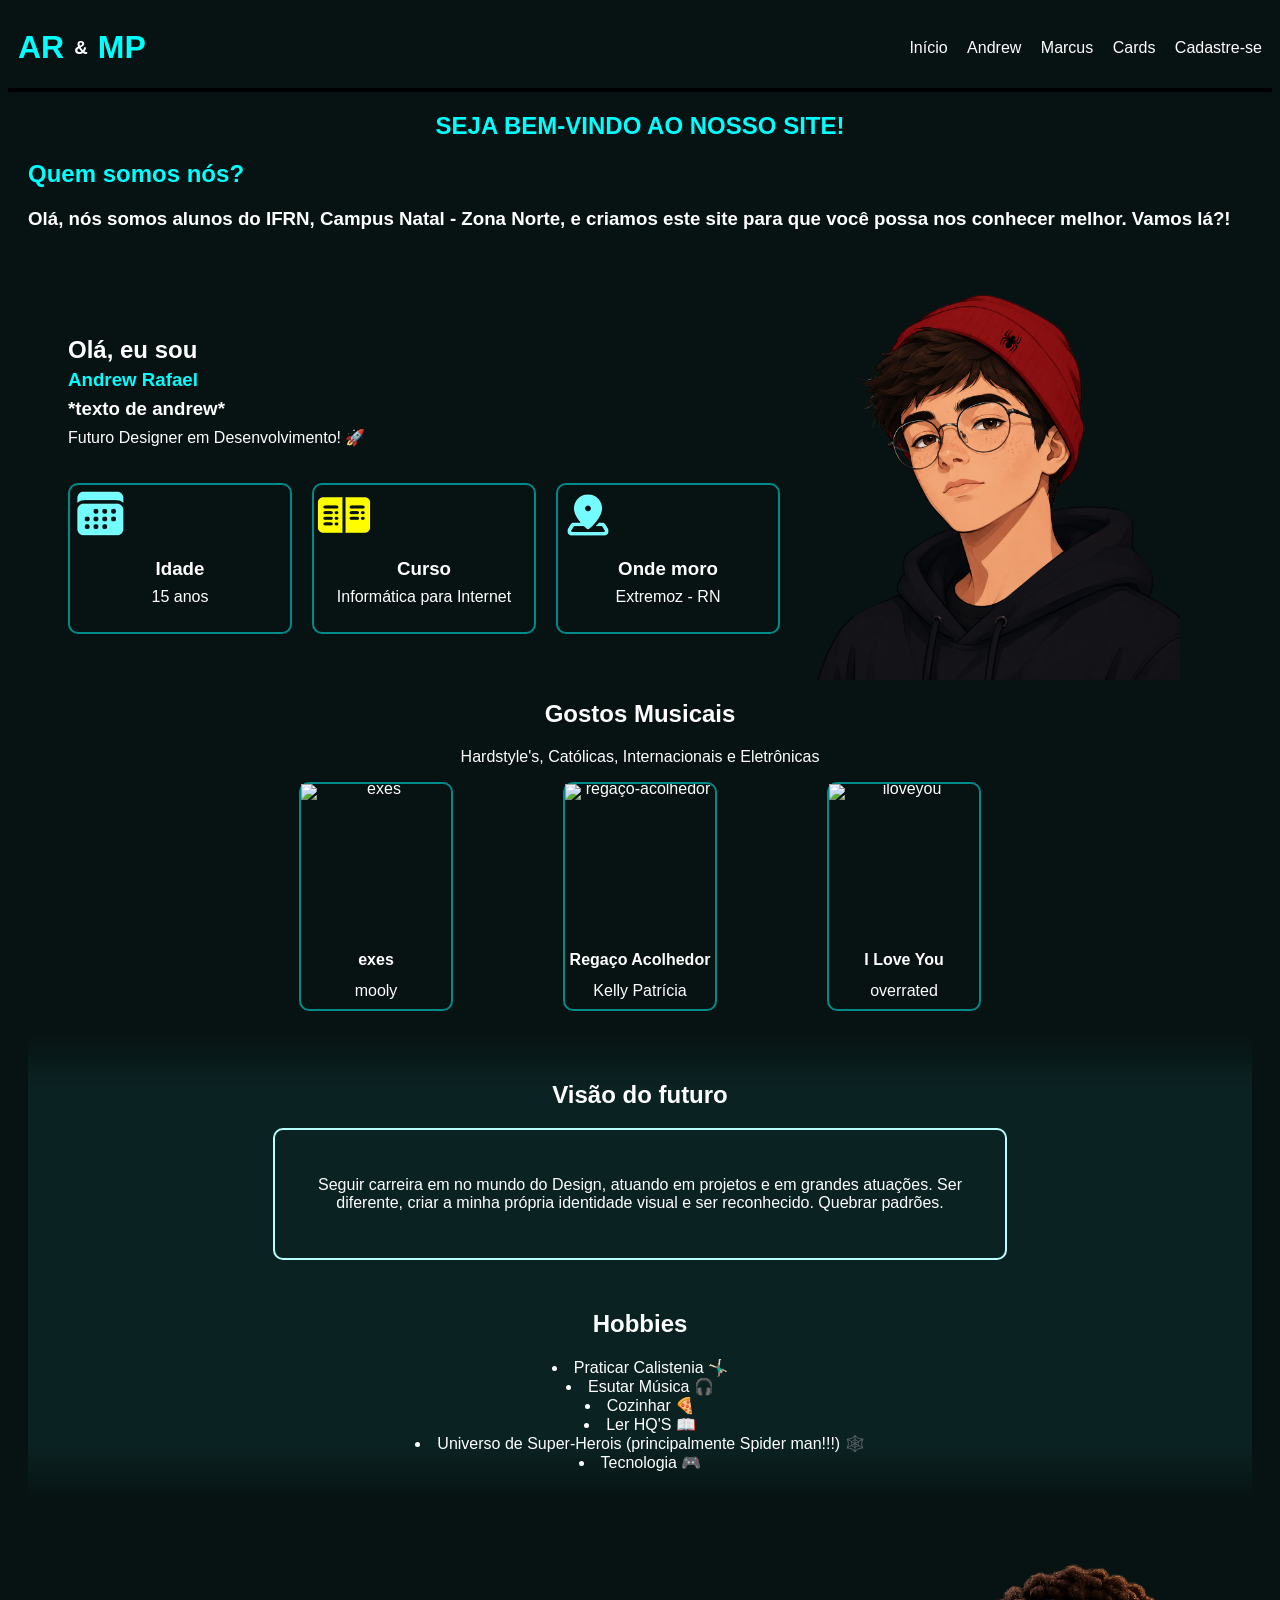
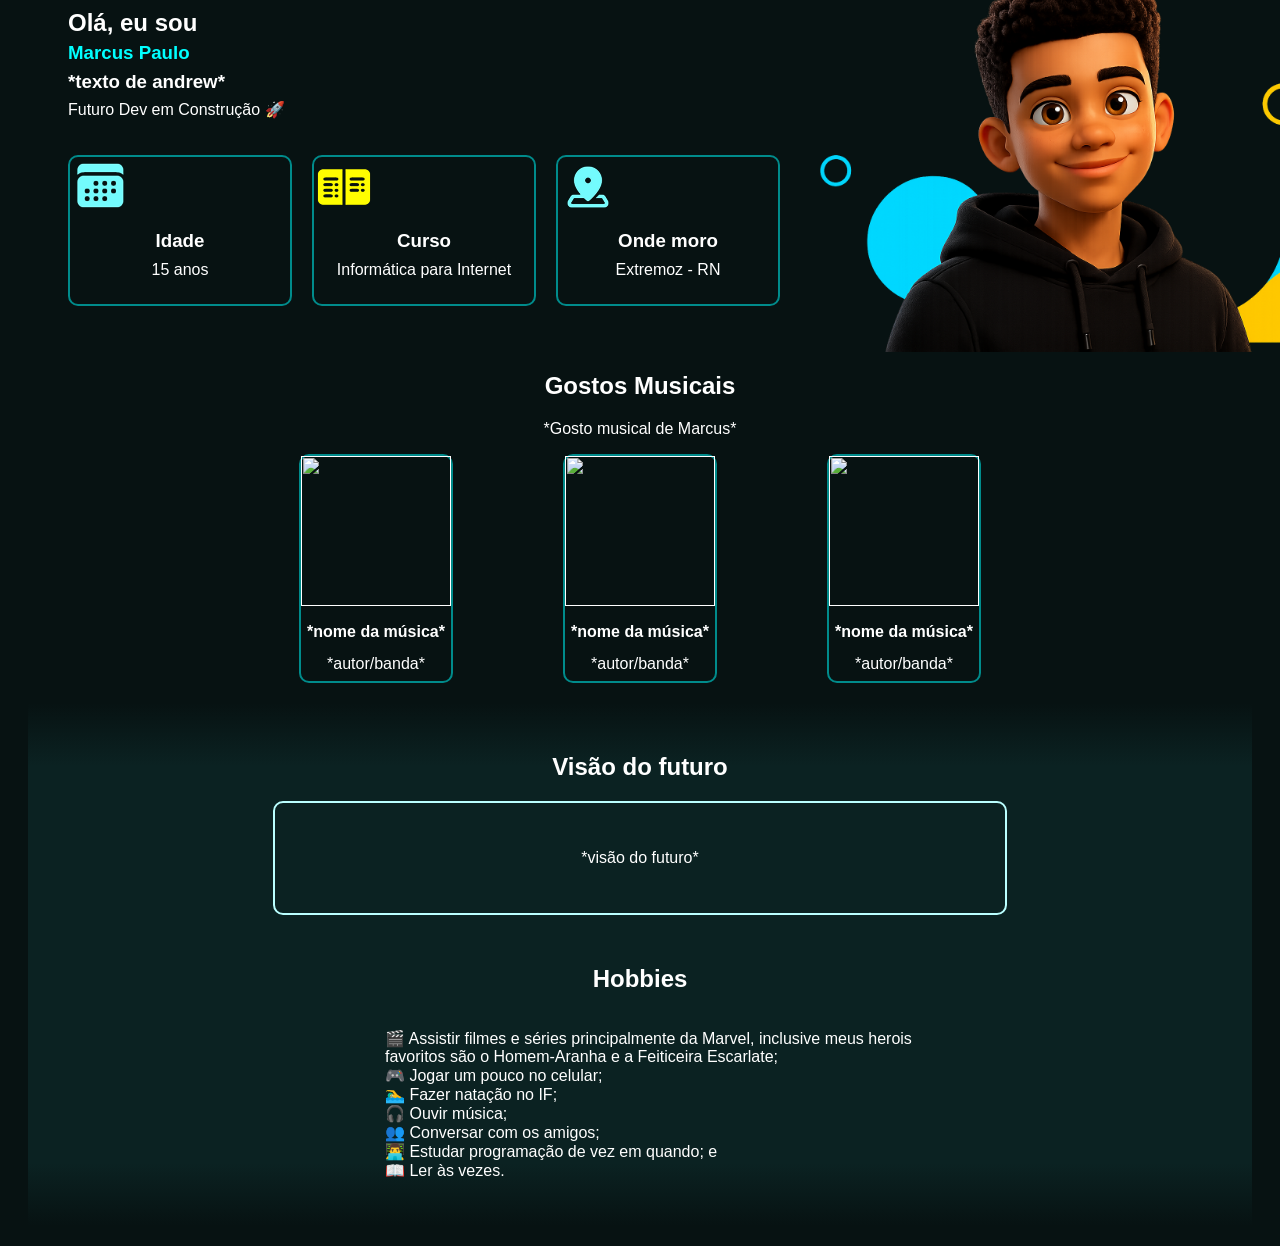
==== index.html @ edbbadc5 "Primeiro commit" ====
<!DOCTYPE html>
<html lang="pt-br">
<head>
    <meta charset="UTF-8">
    <meta name="viewport" content="width=device-width, initial-scale=1.0">
    <title>AR & MP</title>
    <link rel="stylesheet" href="style.css">
</head>
<body>

    <!--Cabeçalho e menu-->

    <header>
        <div id="logo">
            <h1>AR</h1><h3>&amp</h3><h1>MP</h1>
        </div>
        <nav>
            <a href="#inicio">Início</a>
            <a href="#inicio-andrew">Andrew</a>
            <a href="#inicio-marcus">Marcus</a>
            <a href="card.html">Cards</a>
            <a href="login.html">Cadastre-se</a>
        </nav>
    </header>
    
    <!-- Início -->

    <section id="inicio">
        <h1 class="boasvindas">
            SEJA BEM-VINDO AO NOSSO SITE!
        </h1>
        <h1>
            Quem somos nós?
        </h1>
        <h3>
            Olá, nós somos alunos do IFRN, Campus Natal - Zona Norte, e criamos este site para que você possa nos conhecer melhor. Vamos lá?!
        </h3>
    </section>

    <!-- Início sobre Andrew -->

    <section id="inicio-andrew" class="inicio_sobre_nos">
        <article>
            <h2>
                Olá, eu sou
            </h2>
            <h1>
                Andrew Rafael
            </h1>
            <h3>
                *texto de andrew*
            </h3>
            <p>
                Futuro Designer em Desenvolvimento! 🚀
            </p>

            <div class="informacoes_principais">
                <div class="card-informacao">
                    <img src="imagens/icone-calendario.png" alt="Icone de calendario" class="icone">
                    <h3>Idade</h3>
                    <p>15 anos</p>
                </div>

                <div class="card-informacao">
                    <img src="imagens/icone-livro.png" alt="Icone de calendario" class="icone">
                    <h3>Curso</h3>
                    <p>Informática para Internet</p>
                </div>

                <div class="card-informacao">
                    <img src="imagens/icone-local.png" alt="Icone de calendario" class="icone">
                    <h3>Onde moro</h3>
                    <p>Extremoz - RN</p>
                </div>
            </div>
        </article>

        <article>
            <img src="imagens/perfilandrew.png" class="imagem andrew">
        </article>
    </section>

    <!-- Gosto musical -->

    <section class="gosto_musical">
        <h2>
            Gostos Musicais
        </h2>
        <p>
            Hardstyle's, Católicas, Internacionais e Eletrônicas
        </p>

        <article class="cards_de_musica">
            <a href="https://open.spotify.com/search/exes%20mooly">
                <div class="card_de_musica">
                    <img src="imagens/apagar.png" alt="exes">
                    <h4>
                        exes
                    </h4>
                    <p>
                        mooly
                    </p>
                </div>
            </a>

            <a href="https://open.spotify.com/intl-pt/track/6ne8rRiRLFDu5EWiiE8BuY">
                <div class="card_de_musica">
                    <img src="imagens/apagar.png" alt="regaço-acolhedor">
                    <h4>
                        Regaço Acolhedor
                    </h4>
                    <p>
                        Kelly Patrícia
                    </p>
                </div>
            </a>

            <a href="https://open.spotify.com/intl-pt/album/6cO8ZH061iECdHsLbjTNZ7">
                <div class="card_de_musica">
                    <img src="imagens/apagar.png" alt="iloveyou">
                    <h4>
                        I Love You
                    </h4>
                    <p>
                        overrated
                    </p>
                </div>
            </a>
        </article>
    </section>

    <!-- Parte final (visão do futuro e hobbies) -->

    <section class="parte_final_sobre_nos">

        <!-- Visão do futuro -->

        <article class="visao_do_futuro">
            <h2>
                Visão do futuro
            </h2>

            <div class="card-visao_do_futuro">
                <p>
                    Seguir carreira em no mundo do Design, atuando em projetos e em grandes atuações. Ser diferente, criar a minha própria identidade visual e ser reconhecido. Quebrar padrões. 
                </p>
            </div>
        </article>

        <!-- Hobbies -->

        <article class="hobbies">
            <h2>
                Hobbies
            </h2>

            <li>
               Praticar Calistenia 🤸🏻‍♂️
            </li>
            <li>
                Esutar Música 🎧
            </li>
            <li>
                Cozinhar 🍕
            </li>
            <li>
                Ler HQ'S 📖
            </li>
            <li>
                Universo de Super-Herois (principalmente Spider man!!!) 🕸️
            </li>
            <li>
                Tecnologia 🎮 
            </li>
        </article>
    </section>

    <!-- Início sobre Marcus -->

    <section id="inicio-marcus" class="inicio_sobre_nos">
        <article>
            <h2>
                Olá, eu sou
            </h2>
            <h1>
                Marcus Paulo
            </h1>
            <h3>
                *texto de andrew*
            </h3>
            <p>
                Futuro Dev em Construção 🚀
            </p>

            <div class="informacoes_principais">
                <div class="card-informacao">
                    <img src="imagens/icone-calendario.png" alt="Icone de calendario" class="icone">
                    <h3>Idade</h3>
                    <p>15 anos</p>
                </div>

                <div class="card-informacao">
                    <img src="imagens/icone-livro.png" alt="Icone de calendario" class="icone">
                    <h3>Curso</h3>
                    <p>Informática para Internet</p>
                </div>

                <div class="card-informacao">
                    <img src="imagens/icone-local.png" alt="Icone de calendario" class="icone">
                    <h3>Onde moro</h3>
                    <p>Extremoz - RN</p>
                </div>
            </div>
        </article>

        <article>
            <img src="imagens/imagem-ia-marcus.png" alt="Imagem de Andrew Rafael feita com IA">
        </article>
    </section>

    <!-- Gosto musical -->

    <section class="gosto_musical">
        <h2>
            Gostos Musicais
        </h2>
        <p>
            *Gosto musical de Marcus*
        </p>

        <article class="cards_de_musica">
            <a href="">
                <div class="card_de_musica">
                    <img src="imagens/apagar.png" alt="">
                    <h4>
                        *nome da música*
                    </h4>
                    <p>
                        *autor/banda*
                    </p>
                </div>
            </a>

            <a href="">
                <div class="card_de_musica">
                    <img src="imagens/apagar.png" alt="">
                    <h4>
                        *nome da música*
                    </h4>
                    <p>
                        *autor/banda*
                    </p>
                </div>
            </a>

            <a href="">
                <div class="card_de_musica">
                    <img src="imagens/apagar.png" alt="">
                    <h4>
                        *nome da música*
                    </h4>
                    <p>
                        *autor/banda*
                    </p>
                </div>
            </a>
        </article>
    </section>

    <!-- Parte final (visão do futuro e hobbies) -->

    <section class="parte_final_sobre_nos">

        <!-- Visão do futuro -->

        <article class="visao_do_futuro">
            <h2>
                Visão do futuro
            </h2>

            <div class="card-visao_do_futuro">
                <p>
                    *visão do futuro*
                </p>
            </div>
        </article>

        <!-- Hobbies -->

        <article class="hobbies">
            <h2>
                Hobbies
            </h2>

            <div>
                <ul>
                    <li>🎬 Assistir filmes e séries principalmente da Marvel, inclusive meus herois favoritos são o Homem-Aranha e a Feiticeira Escarlate;</li>
                    <li>🎮 Jogar um pouco no celular;</li>
                    <li>🏊‍♂️ Fazer natação no IF;</li>
                    <li>🎧 Ouvir música;</li>
                    <li>👥 Conversar com os amigos;</li>
                    <li>👨‍💻 Estudar programação de vez em quando; e</li>
                    <li>📖 Ler às vezes.</li>
                </ul>
            </div>
        </article>
    </section>
</body>
</html>
---- style.css ----
@charset "UTF-8";
/*
 Faz com que ao clicar no href(link do menu, por exemplo, a página role suavemente até lá.
 */ 
html {
    scroll-behavior: smooth;
}

/* 
Garante que, ao rolar o usuário pro lugar determinado, o título não bugue e fique escondido, sempre acompanhando na tela.
*/
section[id] {
    scroll-margin-top: 80px;
}


body {
    background-color: #071212;
    font-family: Arial, Helvetica, sans-serif;
    color: white;
}

header {
    display: flex;
    justify-content: space-between;
    align-items: center;
    background-color: #071212;
    border-bottom: 4px solid #000;
    position: sticky;
    top: 0;
}

#logo {
    display: flex;
    padding-top: 0px;
    align-items: center;
}

header h1 {
    padding-right: 10px;
    padding-left: 10px;
}

header a {
    padding-right: 10px;
    padding-left: 5px;
}
section {
    margin: 20px;
}

.boasvindas {
    text-align: center;
}


h1 {
    color: cyan;
}

a {
    color: white;
    text-decoration: none;
}

a:hover {
    color: #baffff;
}

img {
    display: flex;
    width: 200;
    height: 400px;
}

#inicio {
    text-align: justify;
}

.inicio_sobre_nos {
    display: flex;
    justify-content: space-between;
    align-items: center;
    line-height: 10px;
    padding-top: 30px;
    padding-right: 90px;
    padding-left: 40px;
}

.informacoes_principais {
    margin-top: 40px;
    display: flex;
    justify-content: space-between;
    gap: 20px;
}

.card-informacao {
    text-align: center;
    border: 2px solid #008b8b;
    border-radius: 10px;
    width: 220px;
    height: 147px;
}

.icone {
    width: 60px;
    height: 60px;
}

.gosto_musical {
    text-align: center;
}

.cards_de_musica { /* incompleto */
    display: flex;
    justify-content: center;
    gap: 110px;
}

.card_de_musica { /* incompleto */
    border: 2px solid #008b8b;
    border-radius: 10px;
    width: 150px;
    height: 225px;
    line-height: 10px;
}

.card_de_musica img {
    width: 150px;
    height: 150px;
}

.card_de_musica:hover {
    border: 2px solid #00ffff;
}

.parte_final_sobre_nos {
    background-image: linear-gradient(180deg, #071212, #0b2222 12%, #0b2222 88%, #071212);
    text-align: center;
    padding-top: 30px;
    padding-bottom: 30px;
}

.visao_do_futuro {
    display: flex;
    flex-direction: column;
    align-items: center;
}

.card-visao_do_futuro {
    border: 2px solid #baffff;
    border-radius: 10px;
    padding: 30px;
    width: 670px;
}

.hobbies {
    display: flex;
    flex-direction: column;
    align-items: center;
    margin-top: 30px;
}

.hobbies div {
    text-align: left;
}

.hobbies div ul{
    list-style-type: none;
    max-width: 550px;
}
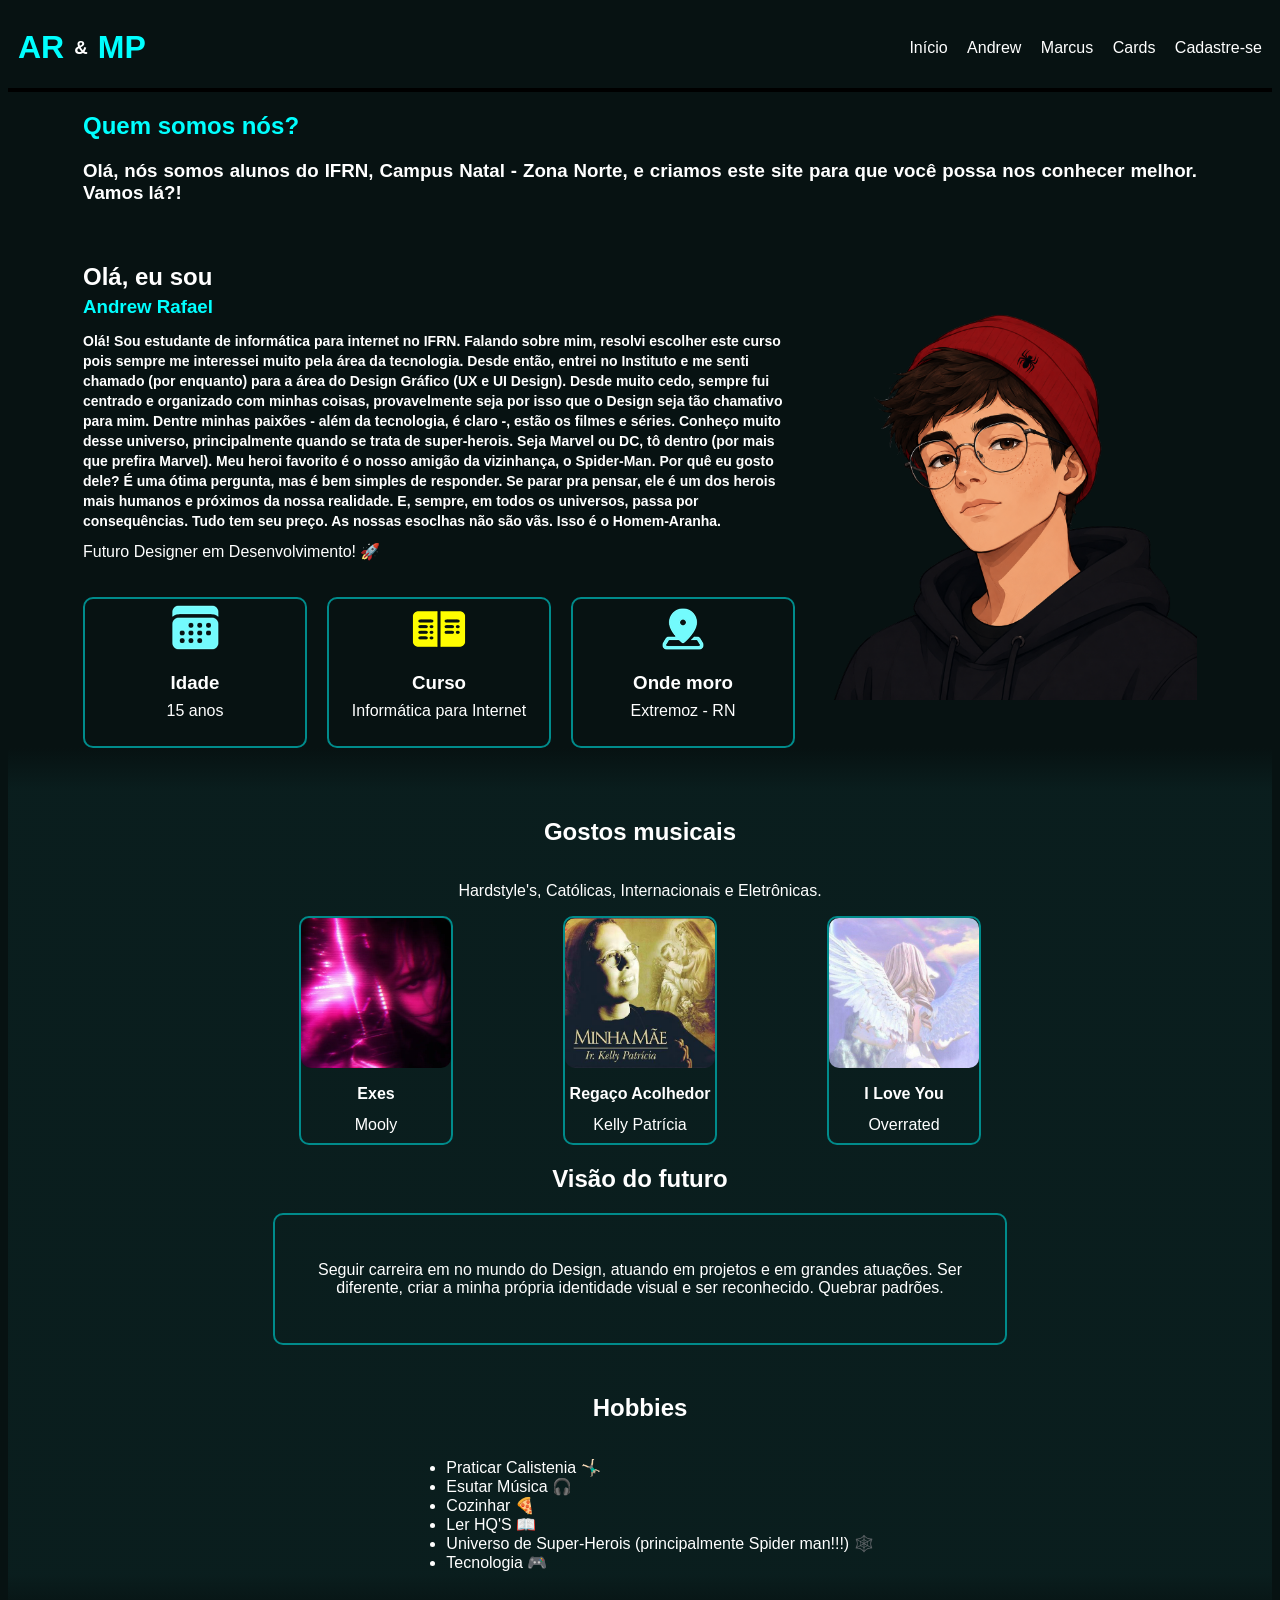
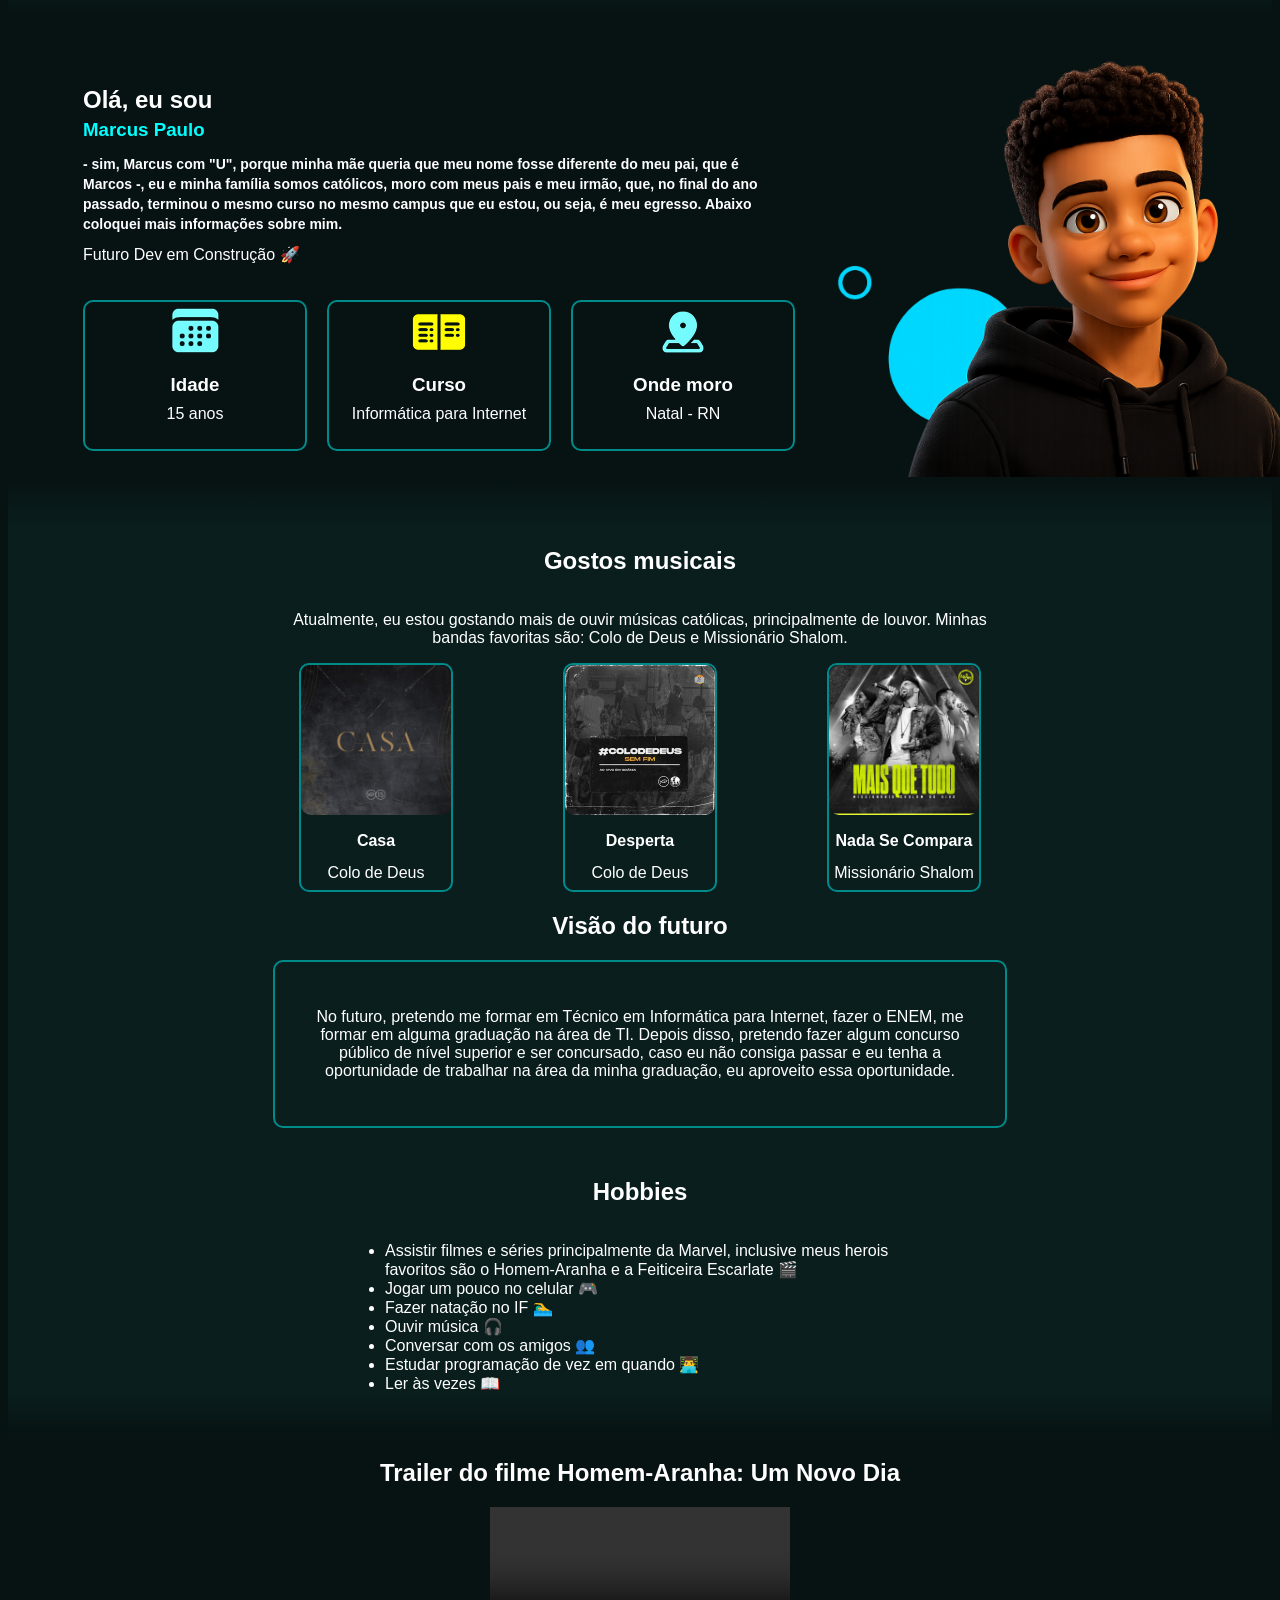
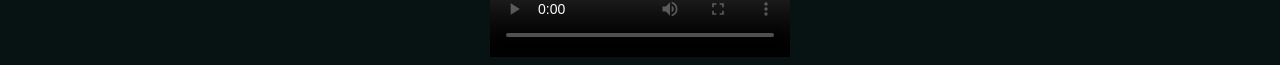
==== commit 5a308f8d: "Add files via upload" ====
--- a/index.html
+++ b/index.html
@@ -1,309 +1,311 @@
-<!DOCTYPE html>
-<html lang="pt-br">
-<head>
-    <meta charset="UTF-8">
-    <meta name="viewport" content="width=device-width, initial-scale=1.0">
-    <title>AR & MP</title>
-    <link rel="stylesheet" href="style.css">
-</head>
-<body>
-
-    <!--Cabeçalho e menu-->
-
-    <header>
-        <div id="logo">
-            <h1>AR</h1><h3>&amp</h3><h1>MP</h1>
-        </div>
-        <nav>
-            <a href="#inicio">Início</a>
-            <a href="#inicio-andrew">Andrew</a>
-            <a href="#inicio-marcus">Marcus</a>
-            <a href="card.html">Cards</a>
-            <a href="login.html">Cadastre-se</a>
-        </nav>
-    </header>
-    
-    <!-- Início -->
-
-    <section id="inicio">
-        <h1 class="boasvindas">
-            SEJA BEM-VINDO AO NOSSO SITE!
-        </h1>
-        <h1>
-            Quem somos nós?
-        </h1>
-        <h3>
-            Olá, nós somos alunos do IFRN, Campus Natal - Zona Norte, e criamos este site para que você possa nos conhecer melhor. Vamos lá?!
-        </h3>
-    </section>
-
-    <!-- Início sobre Andrew -->
-
-    <section id="inicio-andrew" class="inicio_sobre_nos">
-        <article>
-            <h2>
-                Olá, eu sou
-            </h2>
-            <h1>
-                Andrew Rafael
-            </h1>
-            <h3>
-                *texto de andrew*
-            </h3>
-            <p>
-                Futuro Designer em Desenvolvimento! 🚀
-            </p>
-
-            <div class="informacoes_principais">
-                <div class="card-informacao">
-                    <img src="imagens/icone-calendario.png" alt="Icone de calendario" class="icone">
-                    <h3>Idade</h3>
-                    <p>15 anos</p>
-                </div>
-
-                <div class="card-informacao">
-                    <img src="imagens/icone-livro.png" alt="Icone de calendario" class="icone">
-                    <h3>Curso</h3>
-                    <p>Informática para Internet</p>
-                </div>
-
-                <div class="card-informacao">
-                    <img src="imagens/icone-local.png" alt="Icone de calendario" class="icone">
-                    <h3>Onde moro</h3>
-                    <p>Extremoz - RN</p>
-                </div>
-            </div>
-        </article>
-
-        <article>
-            <img src="imagens/perfilandrew.png" class="imagem andrew">
-        </article>
-    </section>
-
-    <!-- Gosto musical -->
-
-    <section class="gosto_musical">
-        <h2>
-            Gostos Musicais
-        </h2>
-        <p>
-            Hardstyle's, Católicas, Internacionais e Eletrônicas
-        </p>
-
-        <article class="cards_de_musica">
-            <a href="https://open.spotify.com/search/exes%20mooly">
-                <div class="card_de_musica">
-                    <img src="imagens/apagar.png" alt="exes">
-                    <h4>
-                        exes
-                    </h4>
-                    <p>
-                        mooly
-                    </p>
-                </div>
-            </a>
-
-            <a href="https://open.spotify.com/intl-pt/track/6ne8rRiRLFDu5EWiiE8BuY">
-                <div class="card_de_musica">
-                    <img src="imagens/apagar.png" alt="regaço-acolhedor">
-                    <h4>
-                        Regaço Acolhedor
-                    </h4>
-                    <p>
-                        Kelly Patrícia
-                    </p>
-                </div>
-            </a>
-
-            <a href="https://open.spotify.com/intl-pt/album/6cO8ZH061iECdHsLbjTNZ7">
-                <div class="card_de_musica">
-                    <img src="imagens/apagar.png" alt="iloveyou">
-                    <h4>
-                        I Love You
-                    </h4>
-                    <p>
-                        overrated
-                    </p>
-                </div>
-            </a>
-        </article>
-    </section>
-
-    <!-- Parte final (visão do futuro e hobbies) -->
-
-    <section class="parte_final_sobre_nos">
-
-        <!-- Visão do futuro -->
-
-        <article class="visao_do_futuro">
-            <h2>
-                Visão do futuro
-            </h2>
-
-            <div class="card-visao_do_futuro">
-                <p>
-                    Seguir carreira em no mundo do Design, atuando em projetos e em grandes atuações. Ser diferente, criar a minha própria identidade visual e ser reconhecido. Quebrar padrões. 
-                </p>
-            </div>
-        </article>
-
-        <!-- Hobbies -->
-
-        <article class="hobbies">
-            <h2>
-                Hobbies
-            </h2>
-
-            <li>
-               Praticar Calistenia 🤸🏻‍♂️
-            </li>
-            <li>
-                Esutar Música 🎧
-            </li>
-            <li>
-                Cozinhar 🍕
-            </li>
-            <li>
-                Ler HQ'S 📖
-            </li>
-            <li>
-                Universo de Super-Herois (principalmente Spider man!!!) 🕸️
-            </li>
-            <li>
-                Tecnologia 🎮 
-            </li>
-        </article>
-    </section>
-
-    <!-- Início sobre Marcus -->
-
-    <section id="inicio-marcus" class="inicio_sobre_nos">
-        <article>
-            <h2>
-                Olá, eu sou
-            </h2>
-            <h1>
-                Marcus Paulo
-            </h1>
-            <h3>
-                *texto de andrew*
-            </h3>
-            <p>
-                Futuro Dev em Construção 🚀
-            </p>
-
-            <div class="informacoes_principais">
-                <div class="card-informacao">
-                    <img src="imagens/icone-calendario.png" alt="Icone de calendario" class="icone">
-                    <h3>Idade</h3>
-                    <p>15 anos</p>
-                </div>
-
-                <div class="card-informacao">
-                    <img src="imagens/icone-livro.png" alt="Icone de calendario" class="icone">
-                    <h3>Curso</h3>
-                    <p>Informática para Internet</p>
-                </div>
-
-                <div class="card-informacao">
-                    <img src="imagens/icone-local.png" alt="Icone de calendario" class="icone">
-                    <h3>Onde moro</h3>
-                    <p>Extremoz - RN</p>
-                </div>
-            </div>
-        </article>
-
-        <article>
-            <img src="imagens/imagem-ia-marcus.png" alt="Imagem de Andrew Rafael feita com IA">
-        </article>
-    </section>
-
-    <!-- Gosto musical -->
-
-    <section class="gosto_musical">
-        <h2>
-            Gostos Musicais
-        </h2>
-        <p>
-            *Gosto musical de Marcus*
-        </p>
-
-        <article class="cards_de_musica">
-            <a href="">
-                <div class="card_de_musica">
-                    <img src="imagens/apagar.png" alt="">
-                    <h4>
-                        *nome da música*
-                    </h4>
-                    <p>
-                        *autor/banda*
-                    </p>
-                </div>
-            </a>
-
-            <a href="">
-                <div class="card_de_musica">
-                    <img src="imagens/apagar.png" alt="">
-                    <h4>
-                        *nome da música*
-                    </h4>
-                    <p>
-                        *autor/banda*
-                    </p>
-                </div>
-            </a>
-
-            <a href="">
-                <div class="card_de_musica">
-                    <img src="imagens/apagar.png" alt="">
-                    <h4>
-                        *nome da música*
-                    </h4>
-                    <p>
-                        *autor/banda*
-                    </p>
-                </div>
-            </a>
-        </article>
-    </section>
-
-    <!-- Parte final (visão do futuro e hobbies) -->
-
-    <section class="parte_final_sobre_nos">
-
-        <!-- Visão do futuro -->
-
-        <article class="visao_do_futuro">
-            <h2>
-                Visão do futuro
-            </h2>
-
-            <div class="card-visao_do_futuro">
-                <p>
-                    *visão do futuro*
-                </p>
-            </div>
-        </article>
-
-        <!-- Hobbies -->
-
-        <article class="hobbies">
-            <h2>
-                Hobbies
-            </h2>
-
-            <div>
-                <ul>
-                    <li>🎬 Assistir filmes e séries principalmente da Marvel, inclusive meus herois favoritos são o Homem-Aranha e a Feiticeira Escarlate;</li>
-                    <li>🎮 Jogar um pouco no celular;</li>
-                    <li>🏊‍♂️ Fazer natação no IF;</li>
-                    <li>🎧 Ouvir música;</li>
-                    <li>👥 Conversar com os amigos;</li>
-                    <li>👨‍💻 Estudar programação de vez em quando; e</li>
-                    <li>📖 Ler às vezes.</li>
-                </ul>
-            </div>
-        </article>
-    </section>
-</body>
+<!DOCTYPE html>
+<html lang="pt-br">
+<head>
+    <meta charset="UTF-8">
+    <meta name="viewport" content="width=device-width, initial-scale=1.0">
+    <title>Nos conheça melhor</title>
+    <link rel="stylesheet" href="style.css">
+</head>
+<body>
+
+    <!--Cabeçalho e menu-->
+
+    <header>
+        <div id="logo">
+            <h1>AR</h1><h3>&amp</h3><h1>MP</h1>
+        </div>
+        <nav>
+            <a href="#inicio">Início</a>
+            <a href="#inicio-andrew">Andrew</a>
+            <a href="#inicio-marcus">Marcus</a>
+            <a href="card.html">Cards</a>
+            <a href="login.html">Cadastre-se</a>
+        </nav>
+    </header>
+    
+    <!-- Início -->
+
+    <section id="inicio">
+        <h1>
+            Quem somos nós?
+        </h1>
+        <h3>
+            Olá, nós somos alunos do IFRN, Campus Natal - Zona Norte, e criamos este site para que você possa nos conhecer melhor. Vamos lá?!
+        </h3>
+    </section>
+
+    <!-- Início sobre Andrew -->
+
+    <section id="inicio-andrew" class="inicio_sobre_nos">
+        <article>
+            <h2>
+                Olá, eu sou
+            </h2>
+            <h1>
+                Andrew Rafael
+            </h1>
+            <h3 class="texto_sobre_nos">
+                Olá! Sou estudante de informática para internet no IFRN. Falando sobre mim, resolvi escolher este curso pois sempre me interessei muito pela área da tecnologia. Desde então, entrei no Instituto e me senti chamado (por enquanto) para a área do Design Gráfico (UX e UI Design). Desde muito cedo, sempre fui centrado e organizado com minhas coisas, provavelmente seja por isso que o Design seja tão chamativo para mim. Dentre minhas paixões - além da tecnologia, é claro -, estão os filmes e séries. Conheço muito desse universo, principalmente quando se trata de super-herois. Seja Marvel ou DC, tô dentro (por mais que prefira Marvel). Meu heroi favorito é o nosso amigão da vizinhança, o Spider-Man. Por quê eu gosto dele? É uma ótima pergunta, mas é bem simples de responder. Se parar pra pensar, ele é um dos herois mais humanos e próximos da nossa realidade. E, sempre, em todos os universos, passa por consequências. Tudo tem seu preço. As nossas esoclhas não são vãs. Isso é o Homem-Aranha.
+            </h3>
+            <p>
+                Futuro Designer em Desenvolvimento! 🚀
+            </p>
+
+            <div class="informacoes_principais">
+                <div class="card-informacao">
+                    <img src="imagens/icone-calendario.png" alt="Icone de calendario" class="icone">
+                    <h3>Idade</h3>
+                    <p>15 anos</p>
+                </div>
+
+                <div class="card-informacao">
+                    <img src="imagens/icone-livro.png" alt="Icone de calendario" class="icone">
+                    <h3>Curso</h3>
+                    <p>Informática para Internet</p>
+                </div>
+
+                <div class="card-informacao">
+                    <img src="imagens/icone-local.png" alt="Icone de calendario" class="icone">
+                    <h3>Onde moro</h3>
+                    <p>Extremoz - RN</p>
+                </div>
+            </div>
+        </article>
+
+        <article>
+            <img src="imagens/perfilandrew.png" id="perfil-andrew" alt="Imagem de Andrew Rafael feita com IA">
+        </article>
+    </section>
+
+    <!-- Conteúdo sobre Andrew -->
+
+    <section class="conteudo">
+
+        <!-- Gosto musical -->
+
+        <article class="gosto_musical">
+            <h2>
+                Gostos musicais
+            </h2>
+            <div class="texto-gosto_musical">
+                <p>
+                    Hardstyle's, Católicas, Internacionais e Eletrônicas.
+                </p>
+            </div>
+
+            <div class="cards_de_musica">
+                <a href="https://open.spotify.com/search/exes%20mooly" target="_blank">
+                    <div class="card_de_musica">
+                        <img src="imagens/capaexes.png" alt="Capa da música exes">
+                        <h4>
+                            Exes
+                        </h4>
+                        <p>
+                            Mooly
+                        </p>
+                    </div>
+                </a>
+
+                <a href="https://open.spotify.com/intl-pt/track/6ne8rRiRLFDu5EWiiE8BuY" target="_blank">
+                    <div class="card_de_musica">
+                        <img src="imagens/caparegaço.png" alt="Capa da música regaço-acolhedor">
+                        <h4>
+                            Regaço Acolhedor
+                        </h4>
+                        <p>
+                            Kelly Patrícia
+                        </p>
+                    </div>
+                </a>
+
+                <a href="https://open.spotify.com/intl-pt/album/6cO8ZH061iECdHsLbjTNZ7" target="_blank">
+                    <div class="card_de_musica">
+                        <img src="imagens/capayloveu.png" alt="Capa da música iloveyou">
+                        <h4>
+                            I Love You
+                        </h4>
+                        <p>
+                            Overrated
+                        </p>
+                    </div>
+                </a>
+            </div>
+        </article>
+
+        <!-- Visão do futuro -->
+
+        <article class="visao_do_futuro">
+            <h2>
+                Visão do futuro
+            </h2>
+
+            <div class="card-visao_do_futuro">
+                <p>
+                    Seguir carreira em no mundo do Design, atuando em projetos e em grandes atuações. Ser diferente, criar a minha própria identidade visual e ser reconhecido. Quebrar padrões.
+                </p>
+            </div>
+        </article>
+
+        <!-- Hobbies -->
+
+        <article class="hobbies">
+            <h2>
+                Hobbies
+            </h2>
+
+            <div>
+                <ul>
+                    <li>Praticar Calistenia 🤸🏻‍♂️</li>
+                    <li>Esutar Música 🎧</li>
+                    <li>Cozinhar 🍕</li>
+                    <li>Ler HQ'S 📖</li>
+                    <li>Universo de Super-Herois (principalmente Spider man!!!) 🕸️</li>
+                    <li>Tecnologia 🎮</li>
+                </ul>
+            </div>
+        </article>
+    </section>
+
+    <!-- Início sobre Marcus -->
+
+    <section id="inicio-marcus" class="inicio_sobre_nos">
+        <article>
+            <h2>
+                Olá, eu sou
+            </h2>
+            <h1>
+                Marcus Paulo
+            </h1>
+            <h3 class="texto_sobre_nos">
+                - sim, Marcus com "U", porque minha mãe queria que meu nome fosse diferente do meu pai, que é Marcos -, eu e minha família somos católicos, moro com meus pais e meu irmão, que, no final do ano passado, terminou o mesmo curso no mesmo campus que eu estou, ou seja, é meu egresso. Abaixo coloquei mais informações sobre mim.
+            </h3>
+            <p>
+                Futuro Dev em Construção 🚀
+            </p>
+
+            <div class="informacoes_principais">
+                <div class="card-informacao">
+                    <img src="imagens/icone-calendario.png" alt="Icone de calendario" class="icone">
+                    <h3>Idade</h3>
+                    <p>15 anos</p>
+                </div>
+
+                <div class="card-informacao">
+                    <img src="imagens/icone-livro.png" alt="Icone de calendario" class="icone">
+                    <h3>Curso</h3>
+                    <p>Informática para Internet</p>
+                </div>
+
+                <div class="card-informacao">
+                    <img src="imagens/icone-local.png" alt="Icone de calendario" class="icone">
+                    <h3>Onde moro</h3>
+                    <p>Natal - RN</p>
+                </div>
+            </div>
+        </article>
+
+        <article>
+            <img src="imagens/perfilmarcus.png" id="perfil-marcus" alt="Imagem de Marcus Paulo feita com IA">
+        </article>
+    </section>
+
+    <!-- Conteúdo sobre Marcus -->
+
+    <section class="conteudo">
+
+        <!-- Gosto musical -->
+
+        <article class="gosto_musical">
+            <h2>
+                Gostos musicais
+            </h2>
+            <div class="texto-gosto_musical">
+                <p>
+                    Atualmente, eu estou gostando mais de ouvir músicas católicas, principalmente de louvor. Minhas bandas favoritas são: Colo de Deus e Missionário Shalom.
+                </p>
+            </div>
+
+            <div class="cards_de_musica">
+                <a href="https://open.spotify.com/intl-pt/track/52UwxcBnQeWh4HeMngkuVs?si=344620672bad42b3" target="_blank">
+                    <div class="card_de_musica">
+                        <img src="imagens/capacasa.jpg" alt="Capa da música Casa">
+                        <h4>
+                            Casa
+                        </h4>
+                        <p>
+                            Colo de Deus
+                        </p>
+                    </div>
+                </a>
+
+                <a href="https://open.spotify.com/intl-pt/track/6NfHIncj5tQfFuM9UJJHSq?si=a6cda481a8614413" target="_blank">
+                    <div class="card_de_musica">
+                        <img src="imagens/capadesperta.jpg" alt="Capa mda música Desperta">
+                        <h4>
+                            Desperta
+                        </h4>
+                        <p>
+                            Colo de Deus
+                        </p>
+                    </div>
+                </a>
+
+                <a href="https://open.spotify.com/intl-pt/track/7GMhPJI745SazqxBCFJRm9?si=4ba5bf10ed9b423e" target="_blank">
+                    <div class="card_de_musica">
+                        <img src="imagens/capanadasecompara.jpeg" alt="Capa da música Nada Se Compara">
+                        <h4>
+                            Nada Se Compara
+                        </h4>
+                        <p>
+                            Missionário Shalom
+                        </p>
+                    </div>
+                </a>
+            </div>
+        </article>
+
+        <!-- Visão do futuro -->
+
+        <article class="visao_do_futuro">
+            <h2>
+                Visão do futuro
+            </h2>
+
+            <div class="card-visao_do_futuro">
+                <p>
+                    No futuro, pretendo me formar em Técnico em Informática para Internet, fazer o ENEM, me formar em alguma graduação na área de TI. Depois disso, pretendo fazer algum concurso público de nível superior e ser concursado, caso eu não consiga passar e eu tenha a oportunidade de trabalhar na área da minha graduação, eu aproveito essa oportunidade.
+                </p>
+            </div>
+        </article>
+
+        <!-- Hobbies -->
+
+        <article class="hobbies">
+            <h2>
+                Hobbies
+            </h2>
+
+            <div>
+                <ul>
+                    <li>Assistir filmes e séries principalmente da Marvel, inclusive meus herois favoritos são o Homem-Aranha e a Feiticeira Escarlate 🎬</li>
+                    <li>Jogar um pouco no celular 🎮</li>
+                    <li>Fazer natação no IF 🏊‍♂️</li>
+                    <li>Ouvir música 🎧</li>
+                    <li>Conversar com os amigos 👥</li>
+                    <li>Estudar programação de vez em quando 👨‍💻</li>
+                    <li>Ler às vezes 📖</li>
+                </ul>
+            </div>
+        </article>
+    </section>
+
+    <!-- Vídeo trailer do filme Homem-Aranha: Um Novo Dia -->
+
+    <section class="video-trailer">
+        <h2>
+            Trailer do filme Homem-Aranha: Um Novo Dia
+        </h2>
+        <video src="video/trailerspider.mp4" controls></video>
+    </section>
+</body>
 </html>
--- a/style.css
+++ b/style.css
@@ -1,171 +1,189 @@
-@charset "UTF-8";
-/*
- Faz com que ao clicar no href(link do menu, por exemplo, a página role suavemente até lá.
- */ 
-html {
-    scroll-behavior: smooth;
-}
-
-/* 
-Garante que, ao rolar o usuário pro lugar determinado, o título não bugue e fique escondido, sempre acompanhando na tela.
-*/
-section[id] {
-    scroll-margin-top: 80px;
-}
-
-
-body {
-    background-color: #071212;
-    font-family: Arial, Helvetica, sans-serif;
-    color: white;
-}
-
-header {
-    display: flex;
-    justify-content: space-between;
-    align-items: center;
-    background-color: #071212;
-    border-bottom: 4px solid #000;
-    position: sticky;
-    top: 0;
-}
-
-#logo {
-    display: flex;
-    padding-top: 0px;
-    align-items: center;
-}
-
-header h1 {
-    padding-right: 10px;
-    padding-left: 10px;
-}
-
-header a {
-    padding-right: 10px;
-    padding-left: 5px;
-}
-section {
-    margin: 20px;
-}
-
-.boasvindas {
-    text-align: center;
-}
-
-
-h1 {
-    color: cyan;
-}
-
-a {
-    color: white;
-    text-decoration: none;
-}
-
-a:hover {
-    color: #baffff;
-}
-
-img {
-    display: flex;
-    width: 200;
-    height: 400px;
-}
-
-#inicio {
-    text-align: justify;
-}
-
-.inicio_sobre_nos {
-    display: flex;
-    justify-content: space-between;
-    align-items: center;
-    line-height: 10px;
-    padding-top: 30px;
-    padding-right: 90px;
-    padding-left: 40px;
-}
-
-.informacoes_principais {
-    margin-top: 40px;
-    display: flex;
-    justify-content: space-between;
-    gap: 20px;
-}
-
-.card-informacao {
-    text-align: center;
-    border: 2px solid #008b8b;
-    border-radius: 10px;
-    width: 220px;
-    height: 147px;
-}
-
-.icone {
-    width: 60px;
-    height: 60px;
-}
-
-.gosto_musical {
-    text-align: center;
-}
-
-.cards_de_musica { /* incompleto */
-    display: flex;
-    justify-content: center;
-    gap: 110px;
-}
-
-.card_de_musica { /* incompleto */
-    border: 2px solid #008b8b;
-    border-radius: 10px;
-    width: 150px;
-    height: 225px;
-    line-height: 10px;
-}
-
-.card_de_musica img {
-    width: 150px;
-    height: 150px;
-}
-
-.card_de_musica:hover {
-    border: 2px solid #00ffff;
-}
-
-.parte_final_sobre_nos {
-    background-image: linear-gradient(180deg, #071212, #0b2222 12%, #0b2222 88%, #071212);
-    text-align: center;
-    padding-top: 30px;
-    padding-bottom: 30px;
-}
-
-.visao_do_futuro {
-    display: flex;
-    flex-direction: column;
-    align-items: center;
-}
-
-.card-visao_do_futuro {
-    border: 2px solid #baffff;
-    border-radius: 10px;
-    padding: 30px;
-    width: 670px;
-}
-
-.hobbies {
-    display: flex;
-    flex-direction: column;
-    align-items: center;
-    margin-top: 30px;
-}
-
-.hobbies div {
-    text-align: left;
-}
-
-.hobbies div ul{
-    list-style-type: none;
-    max-width: 550px;
+@charset "UTF-8";
+
+/*
+ Faz com que ao clicar no href(link do menu, por exemplo, a página role suavemente até lá.
+ */ 
+html {
+    scroll-behavior: smooth;
+}
+
+/* 
+Garante que, ao rolar o usuário pro lugar determinado, o título não bugue e fique escondido, sempre acompanhando na tela.
+*/
+section[id] {
+    scroll-margin-top: 80px;
+}
+
+body {
+    background-color: #071212;
+    font-family: Arial, Helvetica, sans-serif;
+    color: white;
+}
+
+header {
+    display: flex;
+    justify-content: space-between;
+    align-items: center;
+    background-color: #071212;
+    border-bottom: 4px solid #000;
+    position: sticky;
+    top: 0;
+}
+
+#logo {
+    display: flex;
+    padding-top: 0px;
+    align-items: center;
+}
+
+header h1 {
+    padding-right: 10px;
+    padding-left: 10px;
+}
+
+header a {
+    padding-right: 10px;
+    padding-left: 5px;
+}
+
+h1 {
+    color: cyan;
+}
+
+a {
+    color: white;
+    text-decoration: none;
+}
+
+a:hover {
+    color: #baffff;
+}
+
+#perfil-andrew {
+    height: 400px;
+
+}
+
+#perfil-marcus {
+    height: 429px;
+}
+
+#inicio {
+    text-align: justify;
+    padding-left: 75px;
+    padding-right: 75px;
+}
+
+.inicio_sobre_nos {
+    display: flex;
+    justify-content: space-between;
+    align-items: center;
+    line-height: 10px;
+    padding-top: 30px;
+    padding-left: 75px;
+    padding-right: 75px;
+}
+
+.texto_sobre_nos {
+    font-size: 14px;
+    line-height: 20px;
+    width: 700px;
+}
+
+.informacoes_principais {
+    margin-top: 40px;
+    display: flex;
+    justify-content: space-between;
+    gap: 20px;
+}
+
+.card-informacao {
+    text-align: center;
+    border: 2px solid #008b8b;
+    border-radius: 10px;
+    width: 220px;
+    height: 147px;
+}
+
+.icone {
+    width: 60px;
+    height: 60px;
+}
+
+.gosto_musical {
+    padding-top: 20px;
+    text-align: center;
+    display: flex;
+    flex-direction: column;
+    align-items: center;
+}
+
+.texto-gosto_musical {
+    max-width: 700px;
+}
+
+.cards_de_musica {
+    display: flex;
+    justify-content: center;
+    gap: 110px;
+}
+
+.card_de_musica {
+    border: 2px solid #008b8b;
+    justify-content: center;
+    border-radius: 10px;
+    width: 150px;
+    height: 225px;
+    line-height: 10px;
+}
+
+.card_de_musica img {
+    width: 150px;
+    height: 150px;
+    border-radius: 10px;
+}
+
+.card_de_musica:hover {
+    border: 2px solid #00ffff;
+}
+
+.conteudo {
+    background-image: linear-gradient(180deg, #071212, #0b2222bb 5%, #0b2222bb 95%, #071212);
+    text-align: center;
+    padding-top: 30px;
+    padding-bottom: 30px;
+}
+
+.visao_do_futuro {
+    display: flex;
+    flex-direction: column;
+    align-items: center;
+}
+
+.card-visao_do_futuro {
+    border: 2px solid #008b8b;
+    border-radius: 10px;
+    padding: 30px;
+    width: 670px;
+}
+
+.hobbies {
+    display: flex;
+    flex-direction: column;
+    align-items: center;
+    margin-top: 30px;
+}
+
+.hobbies div {
+    text-align: left;
+}
+
+.hobbies div ul{
+    max-width: 550px;
+}
+
+.video-trailer {
+    display: flex;
+    flex-direction: column;
+    align-items: center;
 }
